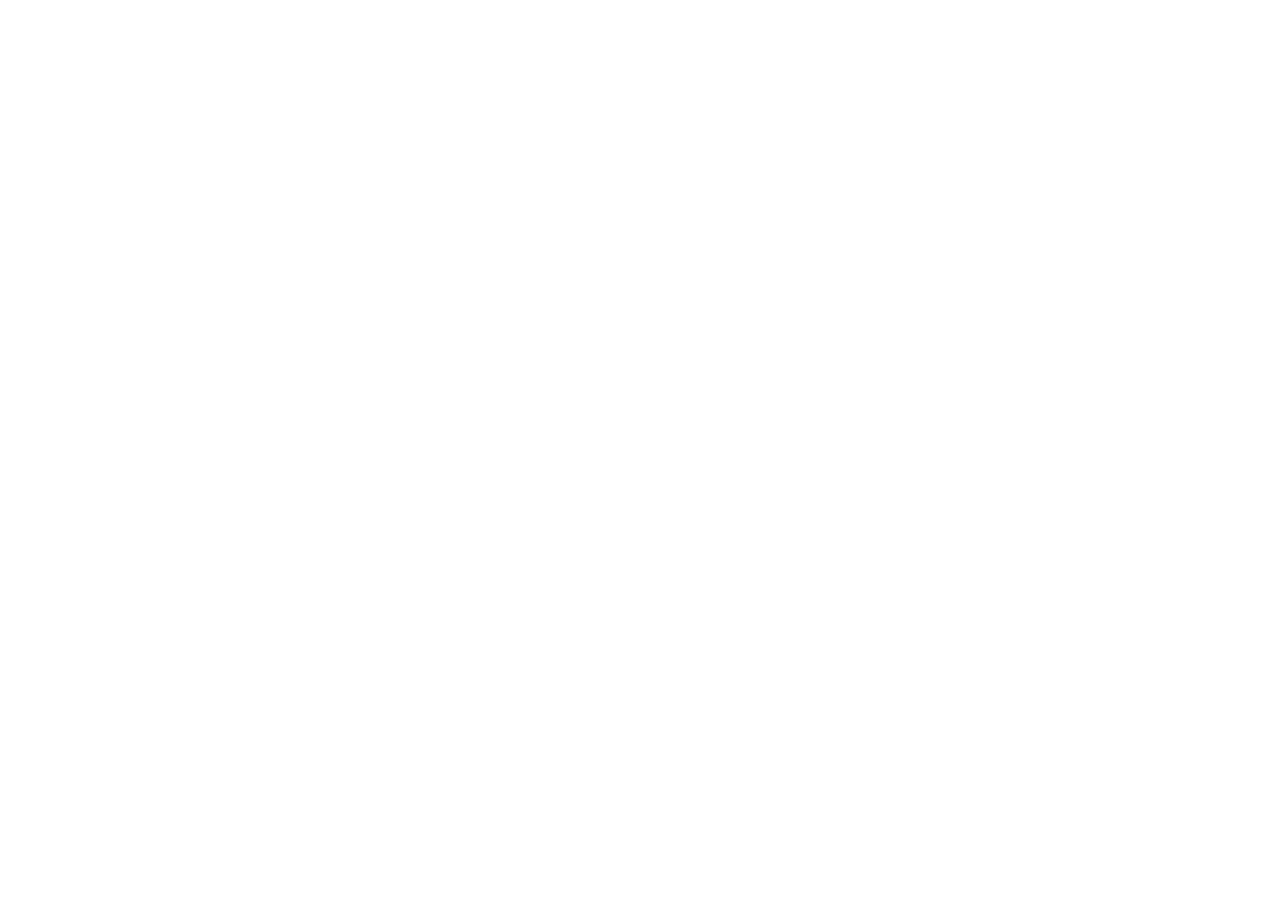
==== index.html @ 59634732 "Criei a pagina principal" ====
<!DOCTYPE html>
<html lang="pt-br">
<head>
    <meta charset="UTF-8">
    <meta name="viewport" content="width=device-width, initial-scale=1.0">
    <link rel="shortcut icon" href="favicon.ico" type="image/x-icon">
    <title>Projeto Redes Sociais</title>
</head>
<body>
    
</body>
</html>
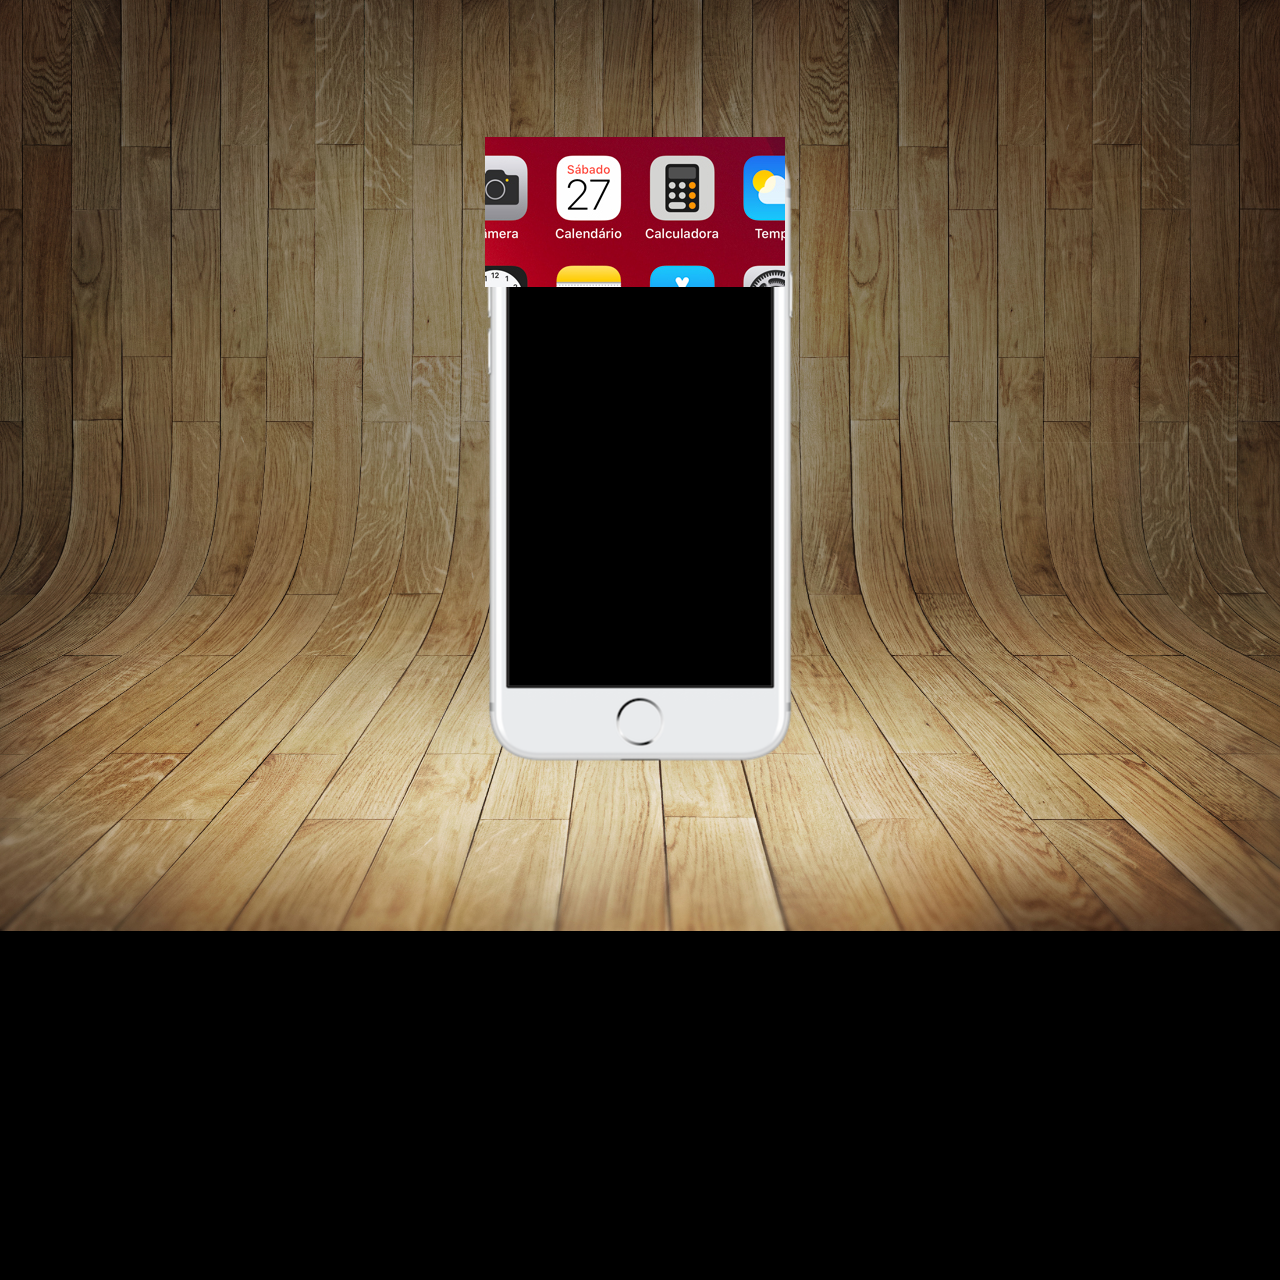
==== commit 06584789: "projeto social começo" ====
--- a/index.html
+++ b/index.html
@@ -4,9 +4,18 @@
     <meta charset="UTF-8">
     <meta name="viewport" content="width=device-width, initial-scale=1.0">
     <link rel="shortcut icon" href="favicon.ico" type="image/x-icon">
+    <link rel="stylesheet" href="estilos/style.css">
     <title>Projeto Redes Sociais</title>
 </head>
 <body>
+    <main>
+        <section id="telefone"> 
+            <iframe src="home.html" name="tela" id="tela" frameborder="0"></iframe>
+        </section>
+        <section id="redes-sociais">
+
+        </section>
+    </main>
     
 </body>
 </html>--- a/estilos/style.css
+++ b/estilos/style.css
@@ -0,0 +1,35 @@
+@charset "UTF-8" ;
+
+* {
+    margin: 0px;
+    padding: 0px;
+    font-family: Arial, Helvetica, sans-serif;
+}
+
+html, body {
+    height: 100vw;
+    width: 100vw;
+    background-color: black;
+}
+
+body {
+    background: url('../imagens/fundo-madeira.jpg') no-repeat top center;
+    background-size: cover; /*Cobrir a tela inteira */
+    background-attachment: fixed;  /*Não ter rolagem */
+}
+
+main {
+    position: relative;
+    height: 100vh;
+}
+
+section#telefone {
+    position: absolute;
+    top: 50%;
+    left: 50%;
+    transform: translate(-50%, -50%);/*Para se retirar do meio do site */
+    height: 627px; /*Procure o tamanho pelo guimp*/
+    width: 311px;
+    background: url('../imagens/frame-iphone.png') no-repeat; /*../ voltar uma pagina */ 
+
+}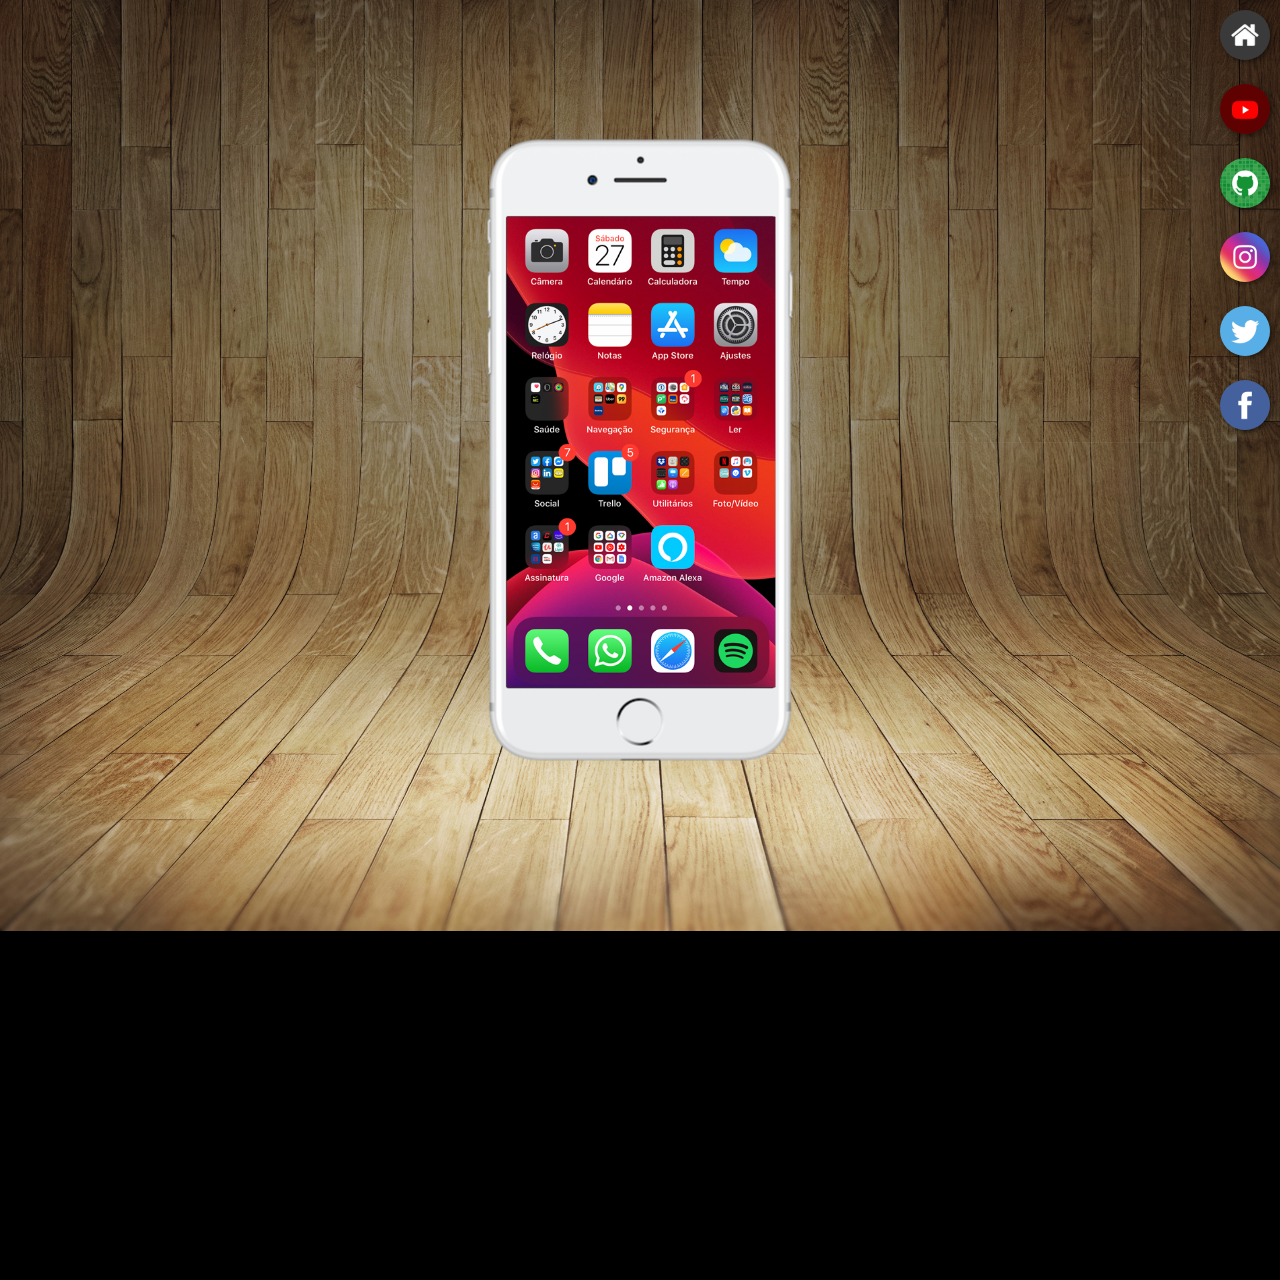
==== commit b1b6b15f: "Botões nas laterais" ====
--- a/index.html
+++ b/index.html
@@ -10,10 +10,17 @@
 <body>
     <main>
         <section id="telefone"> 
-            <iframe src="home.html" name="tela" id="tela" frameborder="0"></iframe>
+            <iframe src="home.html" name="tela" id="tela" frameborder="0">
+                Seu navegador não é compativel com isso!
+            </iframe>
         </section>
         <section id="redes-sociais">
-
+            <a href="#" target="tela"> <img src="imagens/logo-home.jpg" alt="Home"></a><br>
+            <a href="#" target="tela"><img src="imagens/logo-youtube.jpg" alt="YouTube"></a><br>
+            <a href="#" target="tela"><img src="imagens/logo-github.jpg" alt="GitHub"></a><br>
+            <a href="#" target="tela"><img src="imagens/logo-instagram.jpg" alt="Instagram"></a><br>
+            <a href="#" target="tela"><img src="imagens/logo-twitter.jpg" alt="Twitter"></a><br>
+            <a href="#" target="tela"><img src="imagens/logo-facebook.jpg" alt="Facebook"></a>
         </section>
     </main>
     
--- a/estilos/style.css
+++ b/estilos/style.css
@@ -31,5 +31,31 @@
     height: 627px; /*Procure o tamanho pelo guimp*/
     width: 311px;
     background: url('../imagens/frame-iphone.png') no-repeat; /*../ voltar uma pagina */ 
+}
 
+iframe#tela { /*Arquivo que vem da pagina home*/
+    position: relative;
+    top: 80px;
+    left: 22px;
+    width: 269px;
+    height: 471px;
+}
+
+section#redes-sociais { /*O id redes sociais */
+    text-align: right; /*Ficaram a direita*/
+}
+
+section#redes-sociais img { /*O id redes sociasi e as tag img */
+    width: 50px; /*Largura*/
+    margin: 10px; /*Espaçamento um do outro*/
+    border-radius: 50%; /*Para ficar redondo*/
+    box-shadow: 2px 2px 5px rgba(0, 0, 0, 0.479);  /*Para dar uma sombra no elemento*/
+    box-sizing: border-box; /*A borda faz parte da caixa*/
+}
+
+section#redes-sociais img:hover { /*Quando eu passar o mouse por cima*/
+    border: 3px solid rgba(255, 255, 255, 0.658); /*Borda nas imagens */
+    transform: translate(-3px, -3px); /*Cria uma movimentação para esquerda*/
+    box-shadow: 5px 5px 10px rgba(0, 0, 0, 0.822); /*Gera uma sombra maior */
+    transition: transform .3s, border 1s ; /*Tempo que a transição levara para ocorrer*/
 }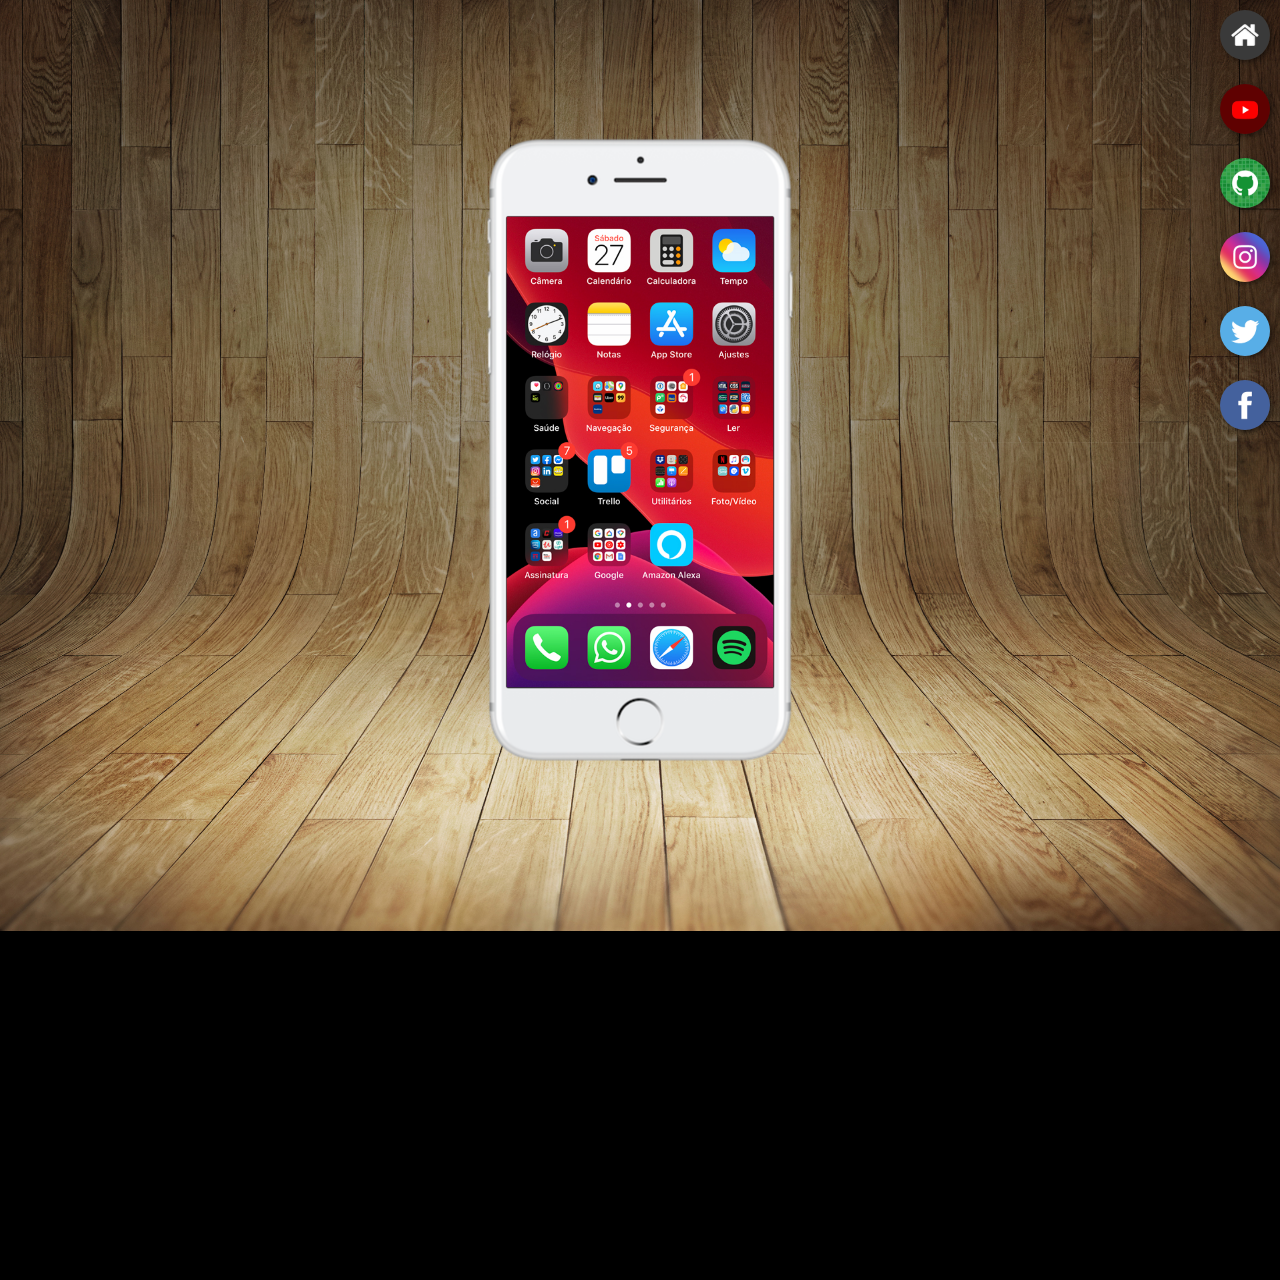
==== commit 2edb3e0a: "Redes Sociais" ====
--- a/index.html
+++ b/index.html
@@ -15,8 +15,8 @@
             </iframe>
         </section>
         <section id="redes-sociais">
-            <a href="#" target="tela"> <img src="imagens/logo-home.jpg" alt="Home"></a><br>
-            <a href="#" target="tela"><img src="imagens/logo-youtube.jpg" alt="YouTube"></a><br>
+            <a href="home.html" target="tela"> <img src="imagens/logo-home.jpg" alt="Home"></a><br>
+            <a href="youtube.html" target="tela"><img src="imagens/logo-youtube.jpg" alt="YouTube"></a><br>
             <a href="#" target="tela"><img src="imagens/logo-github.jpg" alt="GitHub"></a><br>
             <a href="#" target="tela"><img src="imagens/logo-instagram.jpg" alt="Instagram"></a><br>
             <a href="#" target="tela"><img src="imagens/logo-twitter.jpg" alt="Twitter"></a><br>
--- a/estilos/style.css
+++ b/estilos/style.css
@@ -37,7 +37,7 @@
     position: relative;
     top: 80px;
     left: 22px;
-    width: 269px;
+    width: 267px;
     height: 471px;
 }
 
